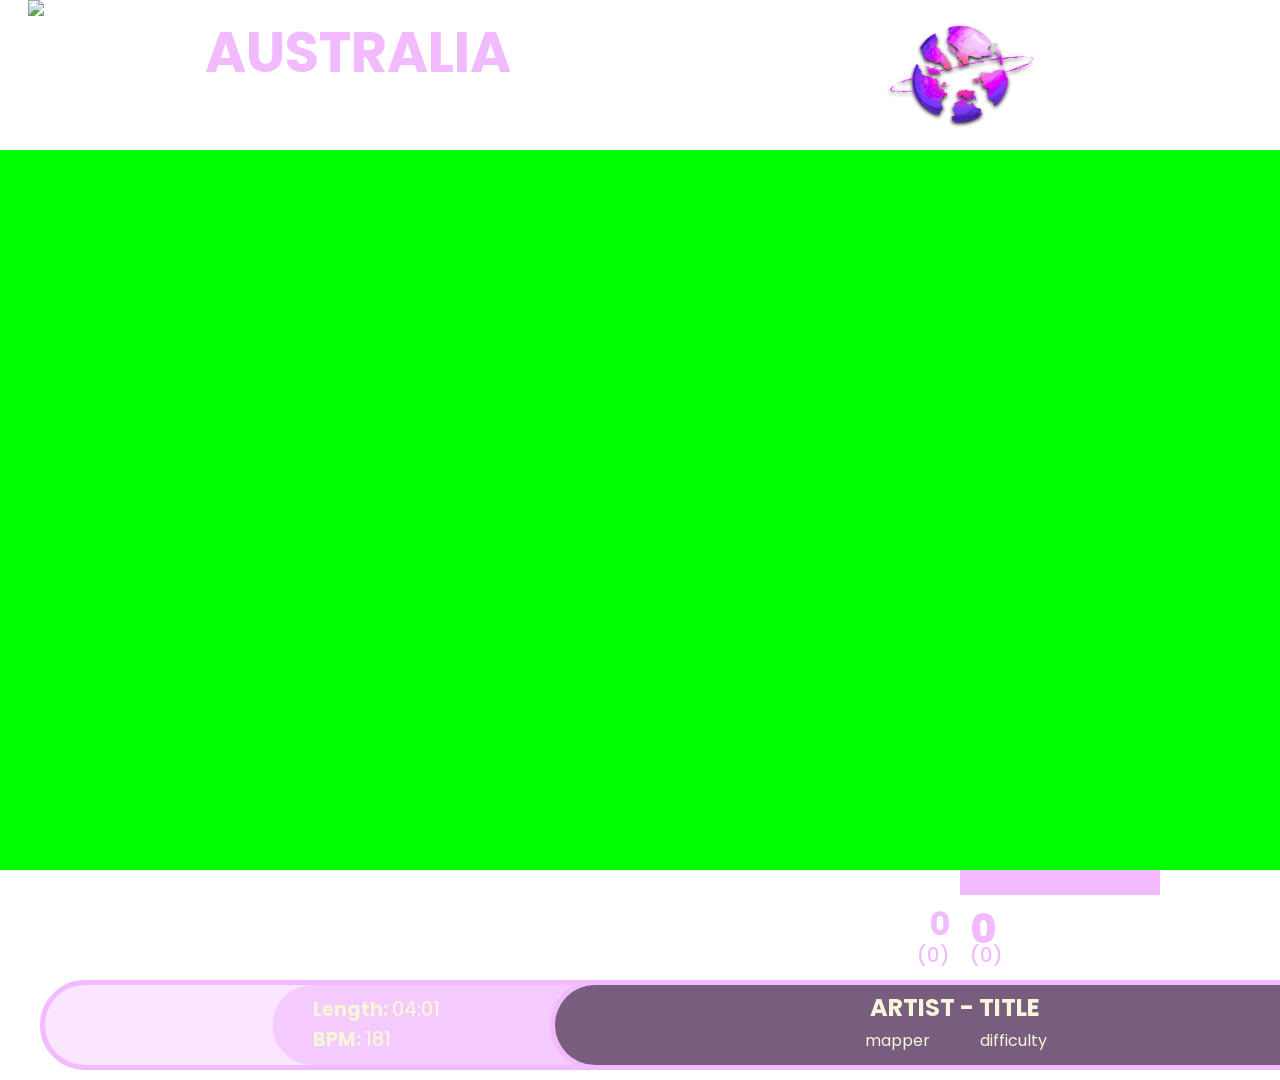
==== main/index.html @ 0a6b6853 "Complete styling for gameplay" ====
<!DOCTYPE html>
<html lang="en">
<head>
    <meta charset="UTF-8">
    <meta name="viewport" content="width=device-width, initial-scale=1.0">
    <title>Gameplay</title>

    <link rel="stylesheet" href="style.css">

    <link rel="preconnect" href="https://fonts.googleapis.com">
    <link rel="preconnect" href="https://fonts.gstatic.com" crossorigin>
    <link href="https://fonts.googleapis.com/css2?family=Poppins:ital,wght@0,100;0,200;0,300;0,400;0,500;0,600;0,700;0,800;0,900;1,100;1,200;1,300;1,400;1,500;1,600;1,700;1,800;1,900&display=swap" rel="stylesheet">

    <script src="../_shared/deps/reconnecting-websocket.min.js"></script>
    <script src="../_shared/deps/countUp.js"></script>
</head>
<body>
    <video class="background-video" autoplay loop muted>
        <source src="static/background.mp4">
    </video>

    <div class="main">
        <!-- Flags -->
        <img class="team-flag left-flag" id="left-flag" src="https://osuflags.omkserver.nl/AU-150.png">
        <img class="team-flag right-flag" id="right-flag" src="https://osuflags.omkserver.nl/CA-150.png">

        <!-- Team Name -->
        <div class="team-name left-team-name" id="left-team-name">AUSTRALIA</div>
        <div class="team-name right-team-name" id="right-team-name">CANADA</div>

        <!-- Stars -->
        <div class="team-star-container left-team-star-container" id="left-team-star-container"></div>
        <div class="team-star-container right-team-star-container" id="right-team-star-container"></div>

        <!-- Logo -->
        <img class="logo" src="static/logo.png">

        <!-- Greenscreen -->
        <div class="greenscreen"></div>

        <section id="score-section">
            <!-- Score bar -->
            <div class="score-bar left-score-bar" id="left-score-bar"></div>
            <div class="score-bar right-score-bar" id="right-score-bar"></div>

            <!-- Scores -->
            <div class="play-score left-score" id="left-score">500,000</div>
            <div class="play-score right-score leading-score" id="right-score">700,000</div>

            <!-- Score Differences -->
            <div class="play-score-difference left-score-difference" id="left-score-difference">(-100,000>)</div>
            <div class="play-score-difference right-score-difference" id="right-score-difference">(-100,000)</div>
        </section>

        <!-- Chat Display -->
        <div class="chat-display" id="chat-display"></div>

        <!-- Now Playing Section -->
        <section id="now-playing-section">
            <!-- Now Playing Section Logo -->
            <img class="now-playing-section-logo" src="static/logo.png">
            <!-- Now Playing Section Stats -->
            <section class="now-playing-section-stats" id="now-playing-section-stats">
                <div class="now-playing-section-stats-left">
                    <div>Length: <span class="now-playing-stats-number" id="now-playing-stats-length">04:01</span></div>
                    <div>BPM: <span class="now-playing-stats-number" id="now-playing-stats-bpm">181</span></div>
                </div>
                <div class="now-playing-section-stats-right">
                    <div>CS <span class="now-playing-stats-number" id="now-playing-stats-cs">10</span> / 
                        AR <span class="now-playing-stats-number" id="now-playing-stats-ar">5</span> / 
                        OD <span class="now-playing-stats-number" id="now-playing-stats-od">7</span></div>
                    <div>Star Rating: <span class="now-playing-stats-number" id="now-playing-stats-sr">7.00</span></div>
                </div>
            </section>
            <!-- Now Playing Section -->
            <section class="now-playing-section-metadata" id="now-playing-stats-background">
                <div class="now-playing-section-metadata-overlay"></div>
                <div class="now-playing-section-title" id="now-playing-stats-title">ARTIST - TITLE</div>
                <div class="now-playing-section-mapper-difficulty now-playing-section-mapper">mapper <span class="now-playing-section-mapper-difficulty-name" id="now-playing-stats-mapper"></span></div>
                <div class="now-playing-section-mapper-difficulty now-playing-section-difficulty">difficulty <span class="now-playing-section-mapper-difficulty-name" id="now-playing-stats-difficulty"></span></div>
            </section>
        </section>
    </div>

    <script src="../_shared/utils.js"></script>
    <script src="index.js"></script>
</body>
</html>
---- main/style.css ----
:root {
    --green: #116649;
    --secondary-text: #F7F6DA;
    --team-flag-horizontal-rule: 27.5px;
    --team-name-horizontal-rule: calc(150px + var(--team-flag-horizontal-rule) * 2);
    --score-bar-horizontal-rule: 50%;

    --red: #db4c4c;
    --blue: #5b6ac6;

    --lightGreen: #F3BBFF;
}

.background-video {
    position: absolute;
    left: 0;
    top: 0;
}

/* Main Page */
.main {
    position: absolute;
    top: 0;
    left: 0;
    width: 1920px;
    height: 1080px;
    font-family: "Poppins";
    font-weight: 700;
}

/* Team Flag */
.team-flag { position: absolute;}
.left-flag { left: var(--team-flag-horizontal-rule); }
.right-flag { right: var(--team-flag-horizontal-rule); }

/* Team Name */
.team-name {
    position: absolute;
    top: 10px;
    font-size: 3.5rem;
    color: var(--lightGreen);
}
.left-team-name { left: var(--team-name-horizontal-rule); }
.right-team-name { right: var(--team-name-horizontal-rule); }

/* Team Stars */
.team-star-container {
    position: absolute;
    top: 85px;  
    display: flex;
}
.team-star-container > * {
    width: 50px;
    transform: rotate(100deg);
}
.left-team-star-container { left: calc(var(--team-name-horizontal-rule) - 12px); }
.right-team-star-container { 
    right: calc(var(--team-name-horizontal-rule) - 12px); 
    flex-direction: row-reverse;
}

/* Main Logo */
.logo {
    position: absolute;
    left: 50%;
    transform: translateX(-50%);
    height: 150px;
}

/* Greenscreen */
.greenscreen {
    position: absolute;
    top: 150px;
    width: inherit;
    height: 720px;
    background-color: #0f0;
}

/* Score Section */
#score-section {
    opacity: 1;
    transition: 500ms ease;
    font-variant-numeric: tabular-nums lining-nums;
}

/* Scorebar */
.score-bar {
    position: absolute;
    top: 870px;
    height: 25px;
    background-color: var(--lightGreen);
}
.left-score-bar { right: var(--score-bar-horizontal-rule); }
.right-score-bar { 
    left: var(--score-bar-horizontal-rule);
    width: 200px;
}

/* Play Score */
.play-score {
    position: absolute;
    top: 900px;
    font-weight: 600px;
    color: var(--lightGreen);
    font-size: 2em;
}
.left-score { right: 970px; }
.right-score { left: 970px; }
.leading-score {
    top: 899px;
    font-weight: 800;
    font-size: 2.5em;
}

/* Play Score Difference */
.play-score-difference {
    position: absolute;
    top: 940px;
    font-weight: 500;
    color: var(--lightGreen);
    font-size: 1.25em;
}
.left-score-difference { right: 970px; }
.right-score-difference { left: 970px; }

/* Chat Display */
.chat-display {
    position: absolute;
    bottom: 10px;
    left: 50%;
    transform: translateX(-50%);
    width: 600px;
    height: 190px;
    border-radius: 10px;
    background-color: #F3BBFFbb;
    display: flex;
    flex-direction: column;
    opacity: 0;
    transition: 500ms ease;
    overflow-y: scroll;
    scroll-behavior: smooth;
}
.chat-display::-webkit-scrollbar { display: none; }

/* Message Container */
.message-container {
    padding: 1px 2px;
    display: flex;
    color: var(--secondary-text);
    font-size: 1.25em;
    width: inherit;
}
.message-time {
    width: 15%;
    text-align: center;
}
.message-wrapper {
    width: 92%;
    display: flex;
}
.message-name {
    margin-right: 10px;
    white-space: nowrap;
}
.unknown { color: rgb(220, 182, 255); }
.bot { color: gold; }
.left { color: rgb(255, 176, 176); }
.right { color: lightblue; }

/* Now Playing Section */
#now-playing-section {
    position: absolute;
    bottom: 10px;
    right: 50px;
    width: 1820px;
    height: 80px;
    border-radius: 50px;
    background-color: #F3BBFF60;
    border: 5px solid var(--lightGreen);
    overflow: hidden;
    transition: 500ms ease-in-out;
}

/* Now Playing Section Logo */
.now-playing-section-logo {
    position: absolute;
    top: -3px;
    right: 0px;
    height: 88px;
}

/* Now Playing Section Stats */
.now-playing-section-stats {
    position: absolute; 
    left: 50%;
    transform: translateX(-50%);
    width: 1365px;
    height: inherit;
    background-color: #F3BBFFA0;
    border-radius: inherit;
    color: var(--secondary-text);
    line-height: 30px;
    font-size: 1.2em;
    display: flex;
    justify-content: space-between;
    transition: 500ms ease-in-out;
}
.now-playing-section-stats > * { margin: 10px 40px 0 40px; }
.now-playing-section-stats-right { text-align: right; }
.now-playing-stats-number { font-weight: 500; }

/* Now Playing Section Metadata */
.now-playing-section-metadata {
    position: absolute;
    top: -5px;
    left: 50%;
    transform: translateX(-50%);
    width: 800px;
    height: inherit;
    background-color: var(--lightGreen);
    border-radius: inherit;
    border: 5px solid var(--lightGreen);
    background-image: url("https://assets.ppy.sh/beatmaps/2257992/covers/cover.jpg");
    background-size: cover;
    background-position: center;
    transition: 500ms ease-in-out;
}
/* Overlay */
.now-playing-section-metadata-overlay {
    position: absolute;
    top: 0;
    left: 0;
    width: 100%;
    height: 100%;
    background-color: rgba(0, 0, 0, 0.5);
    border-radius: inherit;
}
/* Title */
.now-playing-section-title {
    position: absolute;
    top: 5px;
    left: 50%;
    transform: translateX(-50%);
    width: 90%;
    white-space: nowrap;
    overflow: hidden;
    text-overflow: ellipsis;
    color: var(--secondary-text);
    text-align: center;
    font-size: 1.5em;
}
/* Mapper Difficulty */
.now-playing-section-mapper-difficulty {
    position: absolute;
    top: 35px;
    color: var(--secondary-text);
    font-weight: 400;
    max-width: calc(45% - 25px);
    white-space: nowrap;
    overflow: hidden;
    text-overflow: ellipsis;
}
.now-playing-section-mapper { right: calc(50% + 25px); }
.now-playing-section-difficulty { left: calc(50% + 25px); }
.now-playing-section-mapper-difficulty-name {
    font-size: 1.5em;
    font-weight: 700;
}
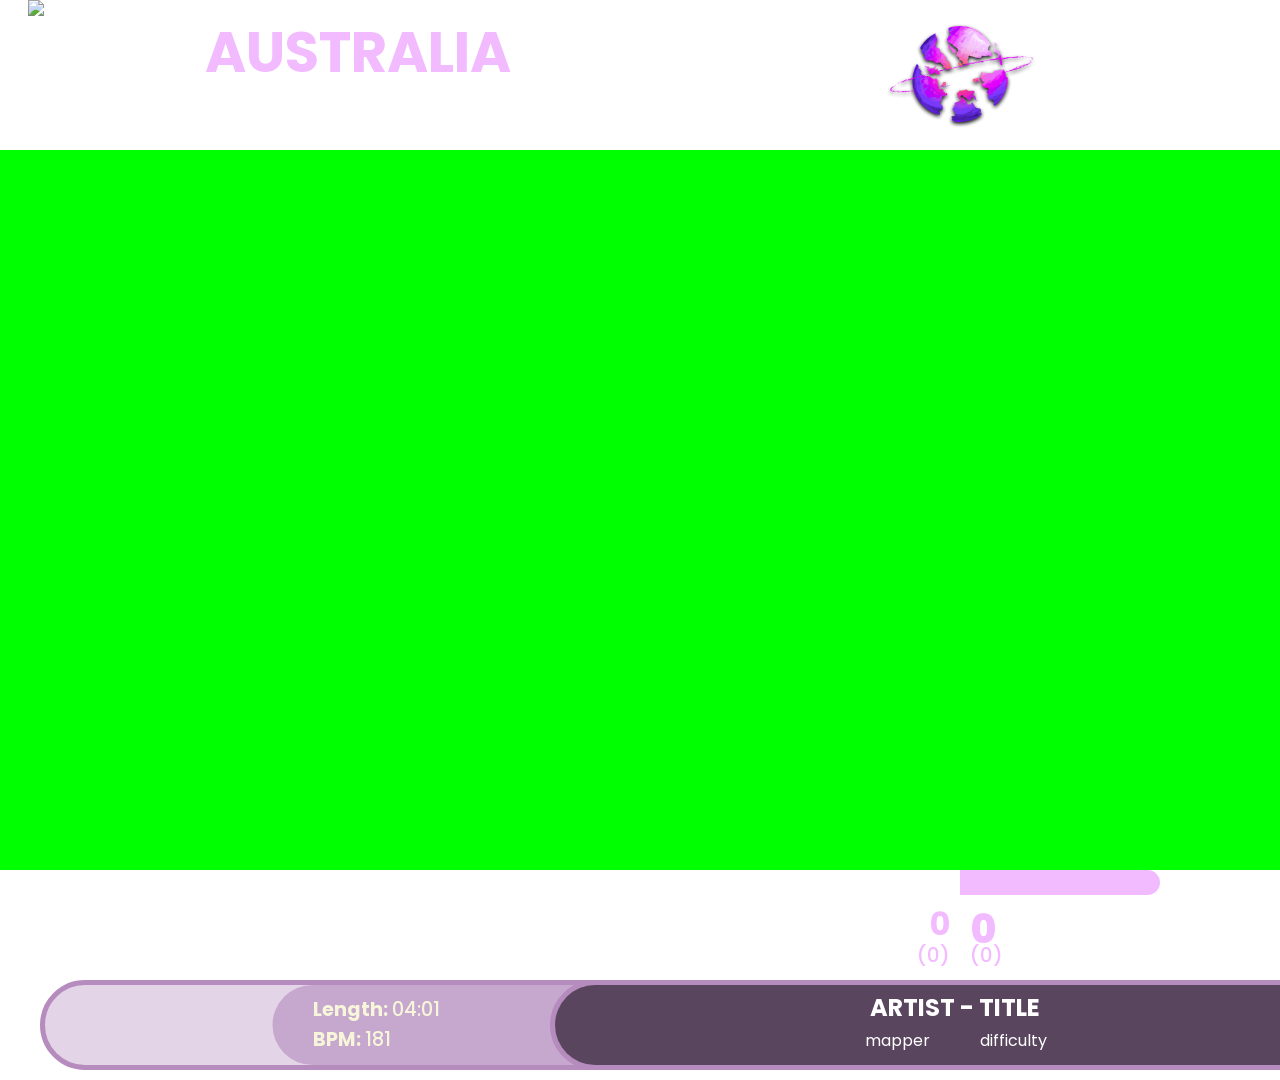
==== commit ee937097: "Complete main scene styling again" ====
--- a/main/index.html
+++ b/main/index.html
@@ -18,7 +18,7 @@
     <video class="background-video" autoplay loop muted>
         <source src="static/background.mp4">
     </video>
-
+    
     <div class="main">
         <!-- Flags -->
         <img class="team-flag left-flag" id="left-flag" src="https://osuflags.omkserver.nl/AU-150.png">
@@ -33,7 +33,7 @@
         <div class="team-star-container right-team-star-container" id="right-team-star-container"></div>
 
         <!-- Logo -->
-        <img class="logo" src="static/logo.png">
+        <img class="logo" src="../_shared/assets/logo.png">
 
         <!-- Greenscreen -->
         <div class="greenscreen"></div>
--- a/main/style.css
+++ b/main/style.css
@@ -4,11 +4,14 @@
     --team-flag-horizontal-rule: 27.5px;
     --team-name-horizontal-rule: calc(150px + var(--team-flag-horizontal-rule) * 2);
     --score-bar-horizontal-rule: 50%;
+    --score-bar-height: 25px;
+    --score-bar-height-half: calc(var(--score-bar-height) / 2);
 
     --red: #db4c4c;
     --blue: #5b6ac6;
 
-    --lightGreen: #F3BBFF;
+    --lightPink: #F3BBFF;
+    --darkerPink: #B68CBF;
 }
 
 .background-video {
@@ -38,7 +41,7 @@
     position: absolute;
     top: 10px;
     font-size: 3.5rem;
-    color: var(--lightGreen);
+    color: var(--lightPink);
 }
 .left-team-name { left: var(--team-name-horizontal-rule); }
 .right-team-name { right: var(--team-name-horizontal-rule); }
@@ -46,16 +49,14 @@
 /* Team Stars */
 .team-star-container {
     position: absolute;
-    top: 85px;  
-    display: flex;
-}
-.team-star-container > * {
-    width: 50px;
-    transform: rotate(100deg);
-}
-.left-team-star-container { left: calc(var(--team-name-horizontal-rule) - 12px); }
+    top: 83px;  
+    display: flex;
+    gap: 10px;
+}
+.team-star-container > * { width: 45px; }
+.left-team-star-container { left: var(--team-name-horizontal-rule); }
 .right-team-star-container { 
-    right: calc(var(--team-name-horizontal-rule) - 12px); 
+    right: var(--team-name-horizontal-rule);
     flex-direction: row-reverse;
 }
 
@@ -88,12 +89,16 @@
     position: absolute;
     top: 870px;
     height: 25px;
-    background-color: var(--lightGreen);
-}
-.left-score-bar { right: var(--score-bar-horizontal-rule); }
+    background-color: var(--lightPink);
+}
+.left-score-bar {
+    right: var(--score-bar-horizontal-rule);
+    border-radius: var(--score-bar-height-half) 0 0 var(--score-bar-height-half);
+}
 .right-score-bar { 
     left: var(--score-bar-horizontal-rule);
     width: 200px;
+    border-radius: 0 var(--score-bar-height-half) var(--score-bar-height-half) 0;
 }
 
 /* Play Score */
@@ -101,7 +106,7 @@
     position: absolute;
     top: 900px;
     font-weight: 600px;
-    color: var(--lightGreen);
+    color: var(--lightPink);
     font-size: 2em;
 }
 .left-score { right: 970px; }
@@ -117,7 +122,7 @@
     position: absolute;
     top: 940px;
     font-weight: 500;
-    color: var(--lightGreen);
+    color: var(--lightPink);
     font-size: 1.25em;
 }
 .left-score-difference { right: 970px; }
@@ -132,7 +137,7 @@
     width: 600px;
     height: 190px;
     border-radius: 10px;
-    background-color: #F3BBFFbb;
+    background-color: #F3BBFF80;
     display: flex;
     flex-direction: column;
     opacity: 0;
@@ -162,10 +167,10 @@
     margin-right: 10px;
     white-space: nowrap;
 }
-.unknown { color: rgb(220, 182, 255); }
-.bot { color: gold; }
-.left { color: rgb(255, 176, 176); }
-.right { color: lightblue; }
+.unknown { color: rgb(255, 143, 79); }
+.bot { color: rgb(255, 243, 79); }
+.left { color: rgb(255, 109, 109) }
+.right { color: rgb(79, 234, 255); }
 
 /* Now Playing Section */
 #now-playing-section {
@@ -175,8 +180,8 @@
     width: 1820px;
     height: 80px;
     border-radius: 50px;
-    background-color: #F3BBFF60;
-    border: 5px solid var(--lightGreen);
+    background-color: #B68CBF60;
+    border: 5px solid var(--darkerPink);
     overflow: hidden;
     transition: 500ms ease-in-out;
 }
@@ -196,7 +201,7 @@
     transform: translateX(-50%);
     width: 1365px;
     height: inherit;
-    background-color: #F3BBFFA0;
+    background-color: #B68CBFA0;
     border-radius: inherit;
     color: var(--secondary-text);
     line-height: 30px;
@@ -217,9 +222,9 @@
     transform: translateX(-50%);
     width: 800px;
     height: inherit;
-    background-color: var(--lightGreen);
+    background-color: var(--darkerPink);
     border-radius: inherit;
-    border: 5px solid var(--lightGreen);
+    border: 5px solid var(--darkerPink);
     background-image: url("https://assets.ppy.sh/beatmaps/2257992/covers/cover.jpg");
     background-size: cover;
     background-position: center;
@@ -245,7 +250,7 @@
     white-space: nowrap;
     overflow: hidden;
     text-overflow: ellipsis;
-    color: var(--secondary-text);
+    color: white;
     text-align: center;
     font-size: 1.5em;
 }
@@ -253,7 +258,7 @@
 .now-playing-section-mapper-difficulty {
     position: absolute;
     top: 35px;
-    color: var(--secondary-text);
+    color: white;
     font-weight: 400;
     max-width: calc(45% - 25px);
     white-space: nowrap;
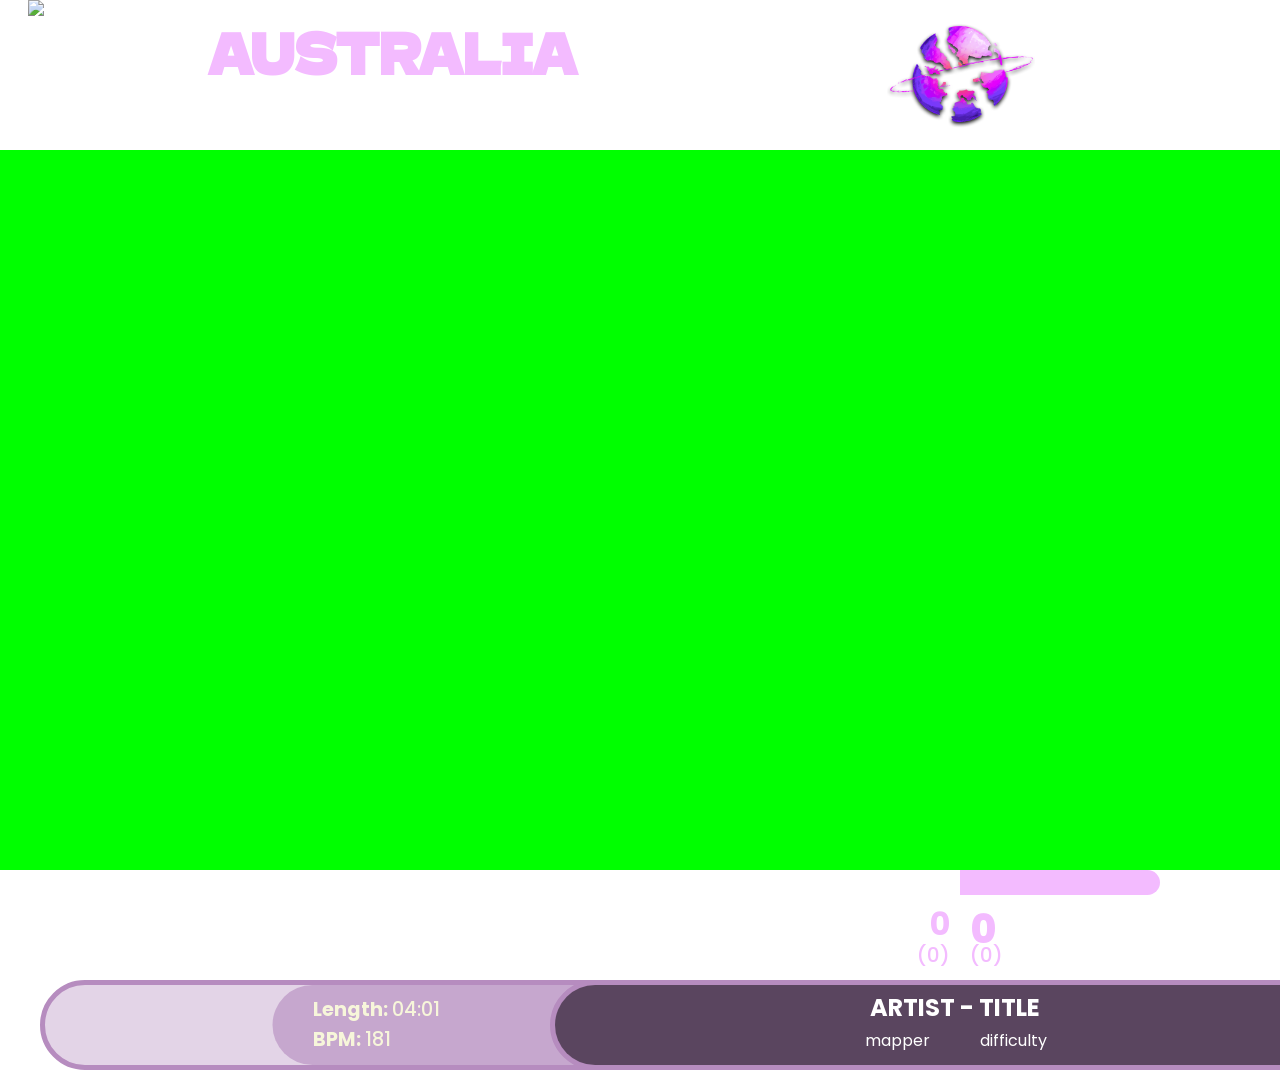
==== commit 1f195a5e: "Add team name" ====
--- a/main/index.html
+++ b/main/index.html
@@ -10,6 +10,7 @@
     <link rel="preconnect" href="https://fonts.googleapis.com">
     <link rel="preconnect" href="https://fonts.gstatic.com" crossorigin>
     <link href="https://fonts.googleapis.com/css2?family=Poppins:ital,wght@0,100;0,200;0,300;0,400;0,500;0,600;0,700;0,800;0,900;1,100;1,200;1,300;1,400;1,500;1,600;1,700;1,800;1,900&display=swap" rel="stylesheet">
+    <link href="https://fonts.googleapis.com/css2?family=Dela+Gothic+One&display=swap" rel="stylesheet">
 
     <script src="../_shared/deps/reconnecting-websocket.min.js"></script>
     <script src="../_shared/deps/countUp.js"></script>
--- a/main/style.css
+++ b/main/style.css
@@ -2,7 +2,8 @@
     --green: #116649;
     --secondary-text: #F7F6DA;
     --team-flag-horizontal-rule: 27.5px;
-    --team-name-horizontal-rule: calc(150px + var(--team-flag-horizontal-rule) * 2);
+    --team-star-horizontal-rule: calc(150px + var(--team-flag-horizontal-rule) * 2);
+    --team-name-horizontal-rule: calc(120px + var(--team-flag-horizontal-rule) * 2);
     --score-bar-horizontal-rule: 50%;
     --score-bar-height: 25px;
     --score-bar-height-half: calc(var(--score-bar-height) / 2);
@@ -42,6 +43,8 @@
     top: 10px;
     font-size: 3.5rem;
     color: var(--lightPink);
+    font-family: "Dela Gothic One";
+    transform: scaleX(0.85);
 }
 .left-team-name { left: var(--team-name-horizontal-rule); }
 .right-team-name { right: var(--team-name-horizontal-rule); }
@@ -54,9 +57,9 @@
     gap: 10px;
 }
 .team-star-container > * { width: 45px; }
-.left-team-star-container { left: var(--team-name-horizontal-rule); }
+.left-team-star-container { left: var(--team-star-horizontal-rule); }
 .right-team-star-container { 
-    right: var(--team-name-horizontal-rule);
+    right: var(--team-star-horizontal-rule);
     flex-direction: row-reverse;
 }
 
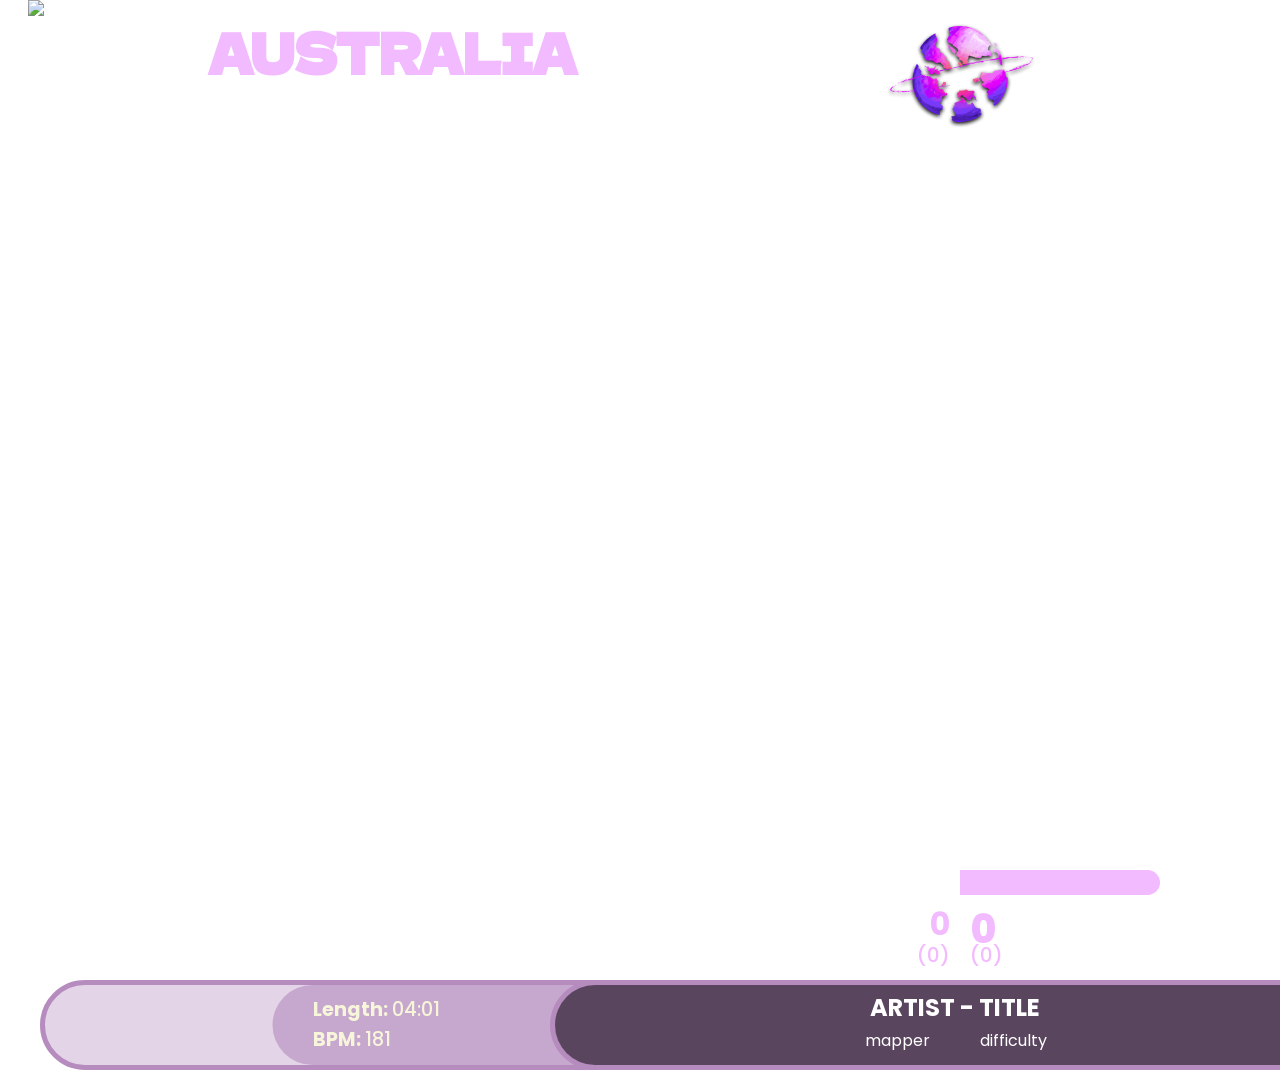
==== commit c6e03d7a: "feat: remove gameplay" ====
--- a/main/index.html
+++ b/main/index.html
@@ -14,6 +14,7 @@
 
     <script src="../_shared/deps/reconnecting-websocket.min.js"></script>
     <script src="../_shared/deps/countUp.js"></script>
+    <script src="../_shared/deps/stars.js"></script>
 </head>
 <body>
     <video class="background-video" autoplay loop muted>
@@ -35,9 +36,6 @@
 
         <!-- Logo -->
         <img class="logo" src="../_shared/assets/logo.png">
-
-        <!-- Greenscreen -->
-        <div class="greenscreen"></div>
 
         <section id="score-section">
             <!-- Score bar -->
--- a/main/style.css
+++ b/main/style.css
@@ -71,14 +71,6 @@
     height: 150px;
 }
 
-/* Greenscreen */
-.greenscreen {
-    position: absolute;
-    top: 150px;
-    width: inherit;
-    height: 720px;
-    background-color: #0f0;
-}
 
 /* Score Section */
 #score-section {
